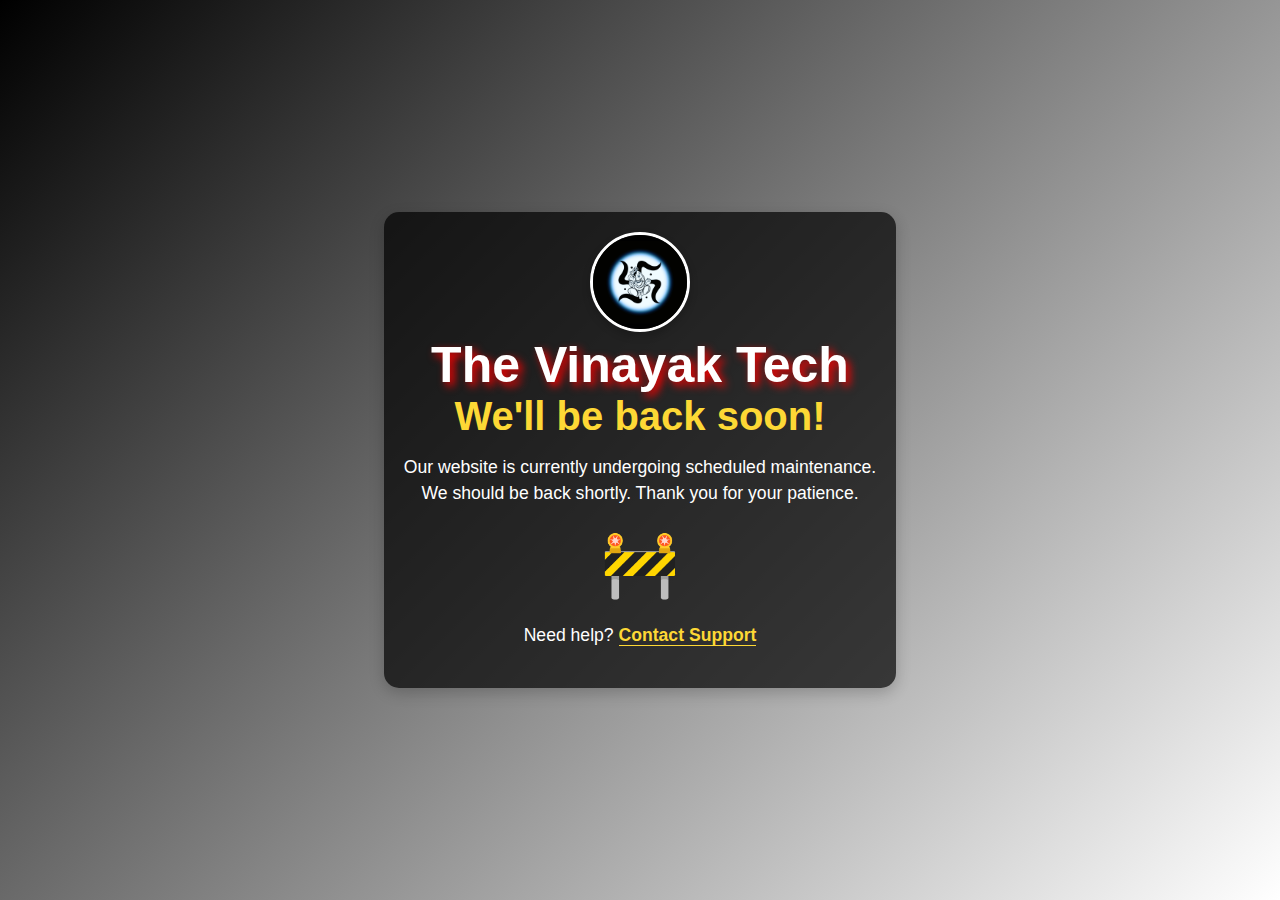
==== maintenance.html @ 69c11fa0 "update" ====
<!DOCTYPE html>
<html lang="en">
<head>
    <meta charset="UTF-8">
    <meta name="viewport" content="width=device-width, initial-scale=1.0">
    <title>Under Maintenance</title>
    <link rel="stylesheet" href="/css/styles.css">
</head>
<body>
<div class="container">
    <div class="content">
        <div class="part1">
            <img class="logo" src="logo.jpg" >
            <h1 class="line">The Vinayak Tech</h1>
        </div>
        <h1>We'll be back soon!</h1>
        <p>Our website is currently undergoing scheduled maintenance. <br> We should be back shortly. Thank you for your patience.</p>
        <div class="icon">
            🚧
        </div>
        <p class="contact">Need help? <a href="mailto:thevinayaktech@gmail.com">Contact Support</a></p>
    </div>
</div>
</body>
</html>
---- css/styles.css ----
/* General Reset */
* {
    margin: 0;
    padding: 0;
    box-sizing: border-box;
}

/* Body Styling */
body {
    font-family: 'Arial', sans-serif;
    display: flex;
    justify-content: center;
    align-items: center;
    min-height: 100vh;
    background: linear-gradient(135deg, black, white);
    color: #fff;
    text-align: center;
}

/* Container Styling */
.container {
    max-width: 600px;
    padding: 20px;
    background: rgba(0, 0, 0, 0.7);
    border-radius: 15px;
    box-shadow: 0 5px 15px rgba(0, 0, 0, 0.2);
}

/* Heading Styling */
h1 {
    font-size: 2.5rem;
    margin-bottom: 15px;
    color: #fdd835;
}

/* Paragraph Styling */
p {
    margin-bottom: 20px;
    font-size: 1.1rem;
    line-height: 1.5;
}

/* Icon Styling */
.icon {
    font-size: 4rem;
    margin: 20px 0;
}

/* Contact Link Styling */
.contact a {
    color: #fdd835;
    text-decoration: none;
    font-weight: bold;
    border-bottom: 1px solid #fdd835;
}

.contact a:hover {
    color: #fff;
    border-bottom: 1px solid #fff;
}
.logo{
    width: 100px; /* Adjust size as needed */
    height: 100px; /* Keep equal to width for a perfect circle */
    border-radius: 50%; /* Makes the image round */
    object-fit: cover; /* Ensures the image fills the circle without distortion */
    border: 3px solid #fff; /* Optional border */
    box-shadow: 0 4px 8px rgba(0, 0, 0, 0.2); /* Optional shadow for better visibility */
}
.line{
    font-size: 50px;
    color: white;
    text-shadow: 4px 4px 8px red;
    margin: auto;
}
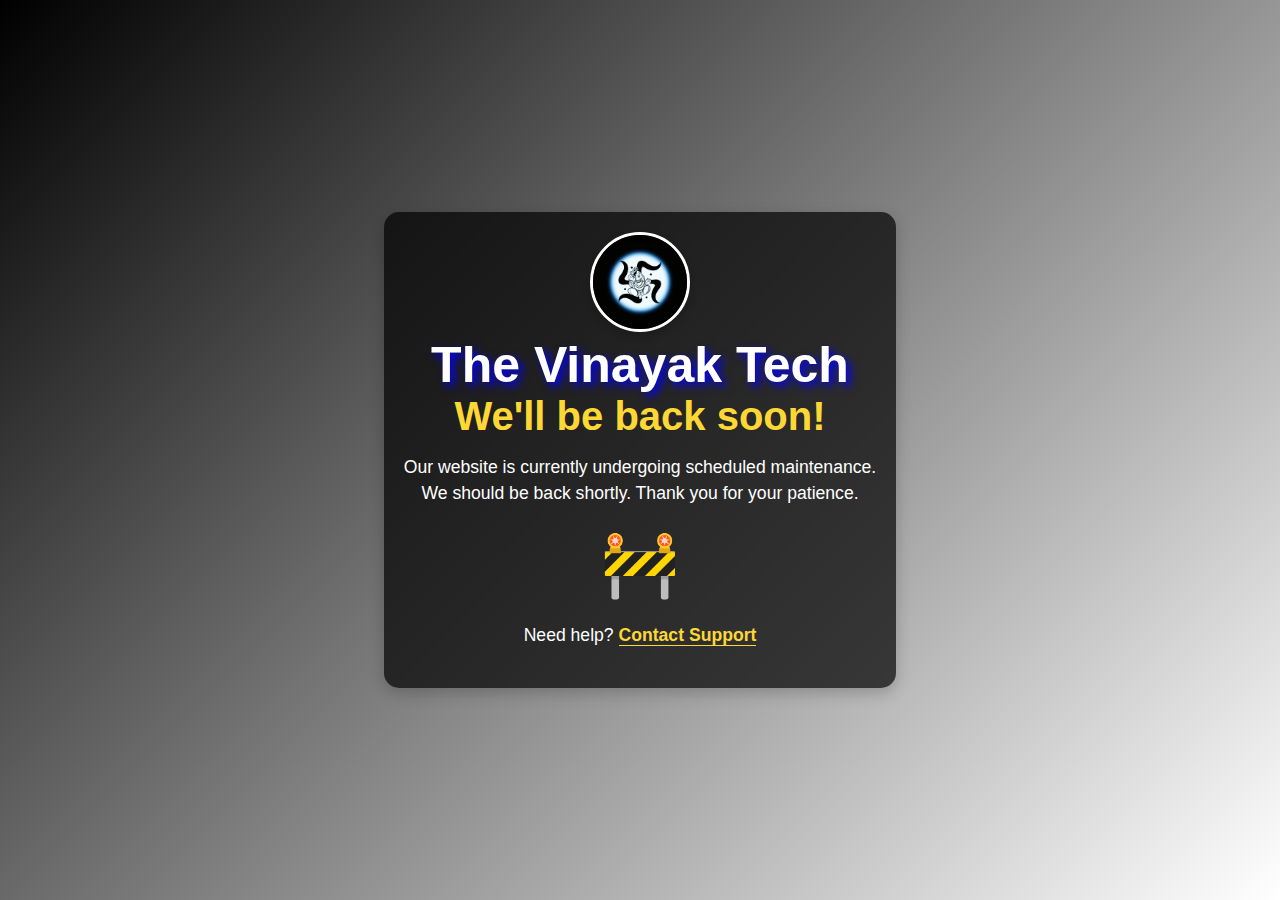
==== commit c68d8c92: "add privacy policy" ====
--- a/maintenance.html
+++ b/maintenance.html
@@ -4,13 +4,14 @@
     <meta charset="UTF-8">
     <meta name="viewport" content="width=device-width, initial-scale=1.0">
     <title>Under Maintenance</title>
+    <link rel="icon" href="logo.jpg" type="image/png">
     <link rel="stylesheet" href="/css/styles.css">
 </head>
 <body>
 <div class="container">
     <div class="content">
         <div class="part1">
-            <img class="logo" src="logo.jpg" >
+            <img class="logo" src="/logo.jpg"  alt="logo of the vinayak tech">
             <h1 class="line">The Vinayak Tech</h1>
         </div>
         <h1>We'll be back soon!</h1>
@@ -22,4 +23,4 @@
     </div>
 </div>
 </body>
-</html>
+</html>--- a/css/styles.css
+++ b/css/styles.css
@@ -69,6 +69,6 @@
 .line{
     font-size: 50px;
     color: white;
-    text-shadow: 4px 4px 8px red;
+    text-shadow: 4px 4px 8px blue;
     margin: auto;
 }